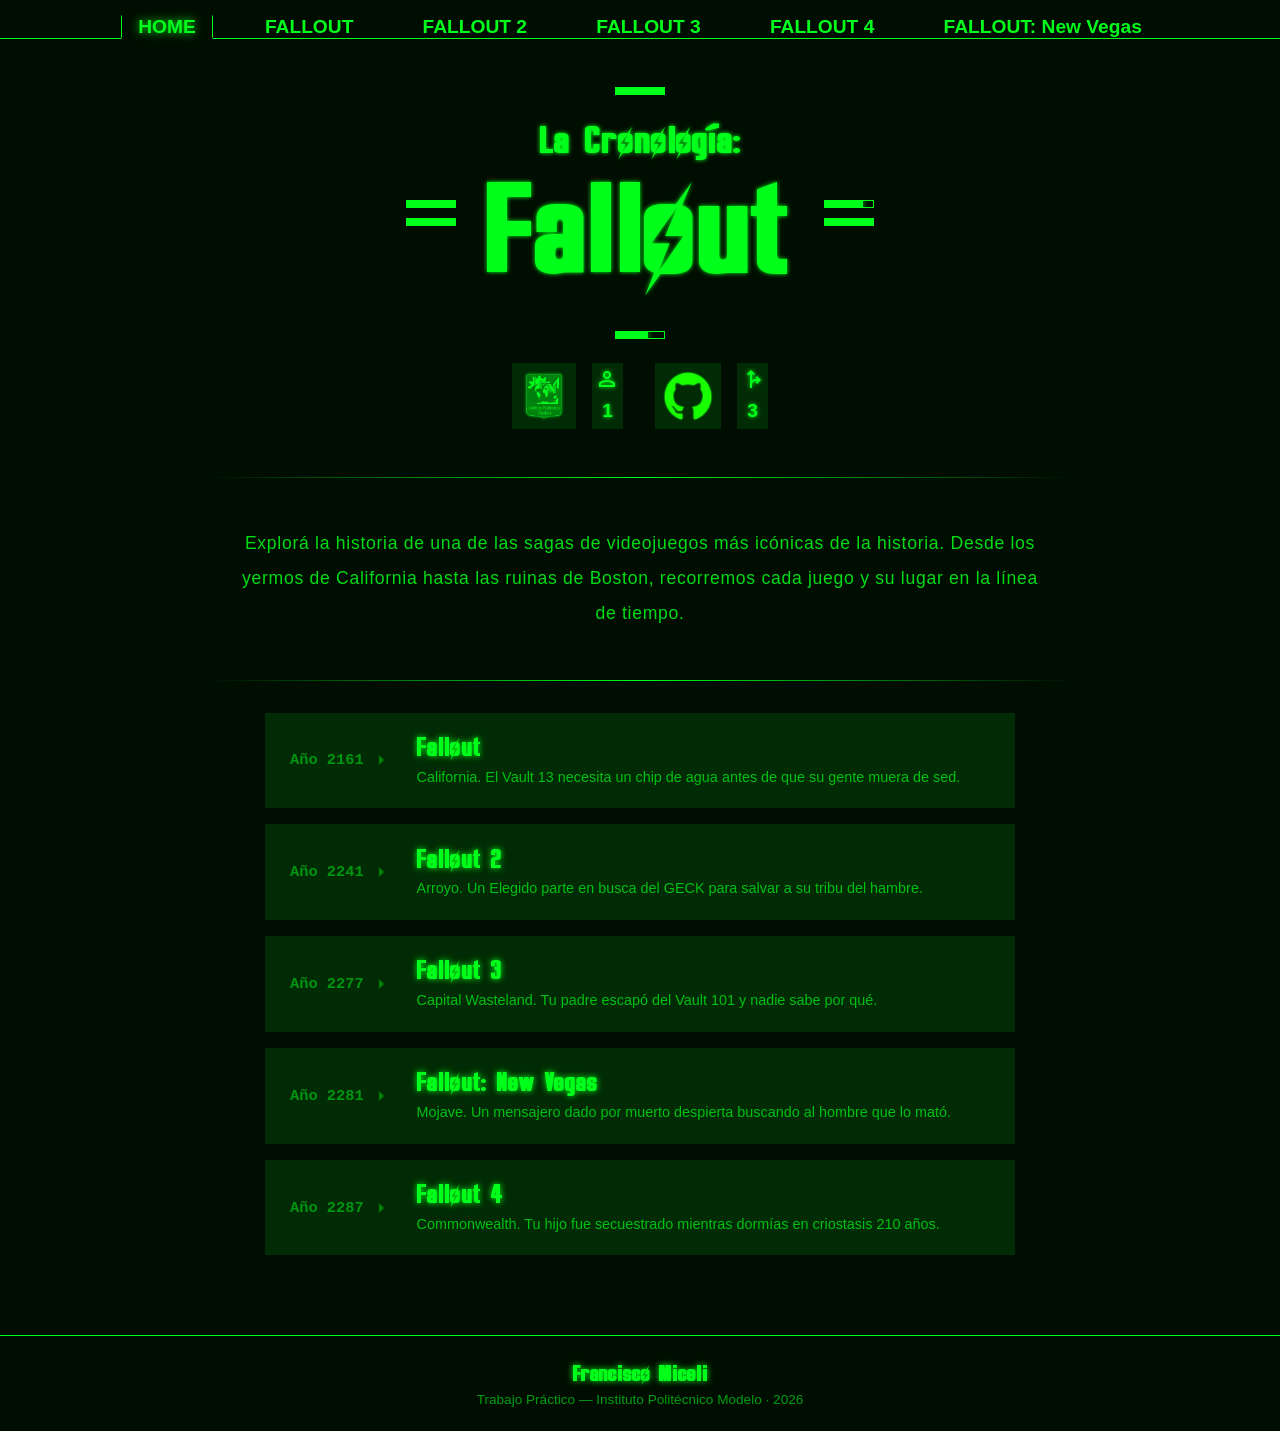
==== paginaMiceli/index.html @ d05db45f "primera version de fallout.html" ====
<!DOCTYPE html>
<html lang="en">
<head>
  <meta charset="UTF-8">
  <meta name="viewport" content="width=device-width, initial-scale=1.0">
  <title>Fallout: Cronología</title>
  <link rel="shortcut icon" href="img/logo100px.png" type="image/x-icon">
  <link rel="stylesheet" href="/paginaMiceli/styles.css">
  <link rel="stylesheet" href="https://fonts.googleapis.com/css2?family=Material+Symbols+Outlined:opsz,wght,FILL,GRAD@24,300,1,0&icon_names=arrow_right,fork_right,person" />
</head>
<body>
  <header class="header">
    <nav class="headerNav" id="mainNav">
      <ul class="headerList">
        <li class="headerItem">
          <a href="/paginaMiceli/index.html" class="headerLink active" data-mobile="H ">HOME</a>                
        </li>
        <li class="headerItem">
          <a href="/paginaMiceli/fallout.html" class="headerLink" data-mobile="F1">FALLOUT</a>
        </li>
        <li class="headerItem">
          <a href="#" class="headerLink" data-mobile="F2">FALLOUT 2</a>
        </li>
        <li class="headerItem">
          <a href="#" class="headerLink" data-mobile="F3">FALLOUT 3</a>
        </li>
        <li class="headerItem">
          <a href="#" class="headerLink" data-mobile="F4">FALLOUT 4</a>
        </li>
        <li class="headerItem">
          <a href="#" class="headerLink" data-mobile="FNV">FALLOUT: New Vegas</a>
        </li>
    </ul>
    </nav>      
  </header>

  <main>
  <section class="heroSection">
    <div class="pipboyCondition">

      <div class="conditionTop">
        <div class="statBarH"><div class="statFill" style="width:100%"></div></div>
      </div>

      <div class="conditionMiddle">
        <div class="conditionBars conditionBarsLeft">
          <div class="statBarH"><div class="statFill" style="width:100%"></div></div>
          <div class="statBarH"><div class="statFill" style="width:100%"></div></div>
        </div>

        <div class="textoMedio">
          <h1 class="titulos">
            <span class="titulo parteArriba">
              La Cronología:
            </span>
            <span class="titulo parteAbajo">
              Fallout
            </span>
          </h1>
        </div>

        <div class="conditionBars conditionBarsRight">
          <div class="statBarH"><div class="statFill" style="width:80%"></div></div>
          <div class="statBarH"><div class="statFill" style="width:100%"></div></div>
        </div>
      </div>

      <div class="conditionBottom">
        <div class="statBarH"><div class="statFill" style="width:67%"></div></div>
      </div>

    </div>
    <div class="infoContainer">
      <div class="box">
        <div class="logoContainer">
          <img src="img/logoPoli.png" alt="logo del instituto politécnico modelo">
        </div>
        <div class="dataContainer">
          <span class="material-symbols-outlined">person</span>
          <p>1</p>
        </div>
      </div>
      <div class="box">
        <div class="logoContainer">
          <img src="img/logoGithub.png" alt="logo de github">
        </div>
        <div class="dataContainer">
          <span class="material-symbols-outlined">fork_right</span>
          <p>3</p>
        </div>
      </div>
    </div>
  </section>
    
    <section class="introSection">
      <p class="introDesc">
        Explorá la historia de una de las sagas de videojuegos más icónicas de la historia.
        Desde los yermos de California hasta las ruinas de Boston, recorremos cada juego y su lugar en la línea de tiempo.
      </p>
    </section>

    <section class="gamesSection">
      <a href="/paginaMiceli/fallout.html" class="gameCard">
        <div class="gameLeft">
          <span class="gameYear">Año 2161</span>
          <span class="material-symbols-outlined gameArrow">arrow_right</span>
        </div>
        <div class="gameRight">
          <h2 class="gameTitle">Fallout</h2>
          <p class="gameDesc">California. El Vault 13 necesita un chip de agua antes de que su gente muera de sed.</p>
        </div>
      </a>
      <a href="#" class="gameCard">
        <div class="gameLeft">
          <span class="gameYear">Año 2241</span>
          <span class="material-symbols-outlined gameArrow">arrow_right</span>
        </div>
        <div class="gameRight">
          <h2 class="gameTitle">Fallout 2</h2>
          <p class="gameDesc">Arroyo. Un Elegido parte en busca del GECK para salvar a su tribu del hambre.</p>
        </div>
      </a>
      <a href="#" class="gameCard">
        <div class="gameLeft">
          <span class="gameYear">Año 2277</span>
          <span class="material-symbols-outlined gameArrow">arrow_right</span>
        </div>
        <div class="gameRight">
          <h2 class="gameTitle">Fallout 3</h2>
          <p class="gameDesc">Capital Wasteland. Tu padre escapó del Vault 101 y nadie sabe por qué.</p>
        </div>
      </a>
      <a href="#" class="gameCard">
        <div class="gameLeft">
          <span class="gameYear">Año 2281</span>
          <span class="material-symbols-outlined gameArrow">arrow_right</span>
        </div>
        <div class="gameRight">
          <h2 class="gameTitle">Fallout: New Vegas</h2>
          <p class="gameDesc">Mojave. Un mensajero dado por muerto despierta buscando al hombre que lo mató.</p>
        </div>
      </a>
      <a href="#" class="gameCard">
        <div class="gameLeft">
          <span class="gameYear">Año 2287</span>
          <span class="material-symbols-outlined gameArrow">arrow_right</span>
        </div>
        <div class="gameRight">
          <h2 class="gameTitle">Fallout 4</h2>
          <p class="gameDesc">Commonwealth. Tu hijo fue secuestrado mientras dormías en criostasis 210 años.</p>
        </div>
      </a>
    </section>

  </main>

  <footer class="footer">
    <p class="footerNombre">Francisco Miceli</p>
    <p class="footerInfo">Trabajo Práctico — Instituto Politécnico Modelo · 2026</p>
  </footer>

</body>
</html>
---- paginaMiceli/styles.css ----
:root{
    /*ejemplo*/
    --verdeOscuro: #000e01;
    --verdePrincipal: #00ff1a;
    --verdeSecundario: #002b04;
    --fontPrincipal: 'Roboto', sans-serif;
    --fontTitulos: 'Overseer', sans-serif;
}
@font-face {
    font-family: 'Overseer';
    src: url('overseerFont/Overseer.otf');
    font-weight: 400;
    font-style: normal;
}
@font-face {
    font-family: 'Overseer';
    src: url('overseerFont/Overseer Italic.otf');
    font-weight: 400;
    font-style: italic;
}

@font-face {
    font-family: 'Overseer';
    src: url('overseerFont/Overseer Bold.otf');
    font-weight: 700;
    font-style: normal;
}

@font-face {
    font-family: 'Overseer';
    src: url('overseerFont/Overseer Bold Italic.otf');
    font-weight: 700;
    font-style: italic;
}

body{
    background-color: var(--verdeOscuro);
    color: var(--verdePrincipal);
    font-family: var(--fontPrincipal);
    font-weight: 700;
    margin: 0;
    padding: 0;
}

/*======== HEADER =========*/

.header {
  padding-top: 1rem;
  background-color: var(--verdeOscuro);
  position: sticky;
  top: 0;
  z-index: 100;
  border-bottom: 1px solid var(--verdePrincipal);
  display: flex;
  justify-content: center;
}

.headerList {
  display: flex;
  gap: 2.2rem;
  list-style: none;
  margin: 0;
  padding: 0;
}

.headerLink {
  padding: 0 1rem;
  color: var(--verdePrincipal);
  font-weight: 700;
  font-family: var(--fontPrincipal);
  text-decoration: none;
  font-size: clamp(0.9rem, 1.5vw, 1.4rem);
  border: 1px solid var(--verdeOscuro);
  border-left: 1px solid var(--verdeOscuro);
  border-right: 1px solid var(--verdeOscuro);
}

.headerLink.active {
  text-shadow: 0 0 10px var(--verdePrincipal);
  border-bottom: 2px solid var(--verdeOscuro);
  border-left: 1px solid var(--verdePrincipal);
  border-right: 1px solid var(--verdePrincipal);
}

.headerLink:hover {
  text-shadow: 0 0 10px var(--verdePrincipal);
  transition: text-shadow 0.2s ease;
}
/*=====================================*/
/*======== HEADER PARA MOBILE =========*/
@media (max-width: 768px) {
  .headerNav {
    display: flex;
  }

  .headerList {
    flex-direction: row;
    gap: 1rem;
    padding: 0;
  }

  .headerItem {
    padding: 0;
    border-bottom: none;
  }

  .headerLink {
    font-size: 0;
    color: transparent;
    display: block;
  }

  .headerLink::before {
    content: attr(data-mobile);
    color: var(--verdePrincipal);
    font-size: 1rem;
  } /* Agrega un pseudo-elemento para mostrar el texto en móvil*/
}
/*========================================*/

/*======== MAIN =========*/

.pipboyCondition {
  display: flex;
  flex-direction: column;
  align-items: center;
  gap: 0.8rem;
  width: 100%;
}

.conditionTop,
.conditionBottom {
  display: flex;
  justify-content: center;
  width: 50%;
}

.conditionMiddle {
  display: flex;
  align-items: center;
  justify-content: center;
  gap: 2rem;
}

.conditionBars {
  display: flex;
  flex-direction: column;
  gap: 0.6rem;
}

.statBarH {
  width: 3rem;
  height: 6px;
  border: 1px solid var(--verdePrincipal);
  overflow: hidden;
}

.statFill {
  width: 100%;
  height: 100%;
  background-color: var(--verdePrincipal);
  box-shadow: 0 0 6px var(--verdePrincipal);
}

.heroSection {
  display: flex;
  flex-direction: column;
  align-items: center;
  gap: 1.5rem;
  padding: 3rem 2rem;
}

.textoMedio {
  display: flex;
  justify-content: center;
  }

.titulos {
  display: flex;
  flex-direction: column;
  align-items: center;
}

.titulo{
  font-family: var(--fontTitulos);
}

.titulos > *{
  text-shadow: 0 0 4px var(--verdePrincipal)  ;
}

.parteArriba {
  font-size: clamp(1.5rem, 3vw, 2.5rem);
  margin: -10px;
}

.parteAbajo {
  font-size: clamp(4rem, 10vw, 8rem);
}

.infoContainer{
  display: flex;
  justify-content: center;
  align-items: center;
  gap: 2rem;
}

.box{
  display: flex;
  align-items: stretch;
  gap: 1rem;
}

.logoContainer {
  display: flex;
  align-items: center;
  background: var(--verdeSecundario);
  padding: 0.5em;
}

.logoContainer img{
  height: 3.1em;
}

.dataContainer{
  display: flex;
  align-items: center;
  flex-direction: column;
  justify-content: space-between;
  background: var(--verdeSecundario);
  padding: 0.2em;
}

.dataContainer > *{
  text-shadow: 0 0 4px var(--verdePrincipal);
  text-align: center;
  font-size: 1.2em;
  line-height: 1.5;
  margin: 0;
}

.dataContainer img{
  height: 1.2em;
}

.introSection {
  display: flex;
  justify-content: center;
  padding: 3rem 2rem;
  margin: 0 auto;
  max-width: 800px;
  text-align: center;
  border-top: 1px solid transparent;
  border-bottom: 1px solid transparent;
  border-image: linear-gradient(to right, transparent, var(--verdePrincipal), transparent) 1;
} 

.introDesc {
  font-size: clamp(0.85rem, 1.5vw, 1.1rem);
  font-weight: 400;
  line-height: 2;
  color: var(--verdePrincipal);
  opacity: 0.85;
  margin: 0;
  letter-spacing: 0.04em;
}

/*======== GAMES SECTION =========*/

.gamesSection {
  display: flex;
  flex-direction: column;
  gap: 1rem;
  max-width: 750px;
  margin: 0 auto;
  padding: 2rem;
}

.gameCard {
  display: flex;
  align-items: center;
  gap: 1.5rem;
  padding: 1.2rem 1.5rem;
  border: 1px solid var(--verdeSecundario);
  background-color: var(--verdeSecundario);
  text-decoration: none;
  color: var(--verdePrincipal);
  transition: all 0.2s ease;
}

.gameCard:hover {
  border-color: var(--verdePrincipal);
  box-shadow: 0 0 14px rgba(0, 255, 26, 0.25);
  transform: translateX(6px);
}

.gameLeft {
  display: flex;
  align-items: center;
  gap: 0.3rem;
  min-width: 5rem;
}

.gameRight {
  display: flex;
  flex-direction: column;
  gap: 0.3rem;
}

.gameYear {
  font-family: 'Courier New', monospace;
  font-size: clamp(0.75rem, 1.2vw, 1rem);
  opacity: 0.5;
  text-align: center;
}

.gameTitle {
  font-family: var(--fontTitulos);
  font-size: clamp(1rem, 2.5vw, 1.6rem);
  margin: 0;
  text-shadow: 0 0 6px var(--verdePrincipal);
}

.gameDesc {
  font-size: clamp(0.75rem, 1.2vw, 0.9rem);
  font-weight: 400;
  opacity: 0.7;
  margin: 0;
  line-height: 1.5;
}

.gameArrow {
  font-size: clamp(1.2rem, 2.5vw, 2rem);
  opacity: 0.4;
  transition: all 0.2s ease;
}

.gameCard:hover .gameArrow {
  opacity: 1;
}

@media (max-  : 768px) {
  .gamesSection {
    padding: 1rem;
  }

  .gameCard {
    grid-template-columns: 4rem 1fr;
    grid-template-rows: auto auto;
  }

  .gameArrow {
    display: none;
  }
}

/*========================================*/

/*======== FOOTER =========*/

.footer {
  display: flex;
  flex-direction: column;
  align-items: center;
  gap: 0.3rem;
  padding: 1.5rem;
  border-top: 1px solid var(--verdePrincipal);
  margin-top: 3rem;
  text-align: center;
}

.footerNombre {
  font-family: var(--fontTitulos);
  font-size: clamp(1rem, 2vw, 1.4rem);
  margin: 0;
  text-shadow: 0 0 6px var(--verdePrincipal);
}

.footerInfo {
  font-size: 0.85rem;
  font-weight: 400;
  opacity: 0.6;
  margin: 0;
}
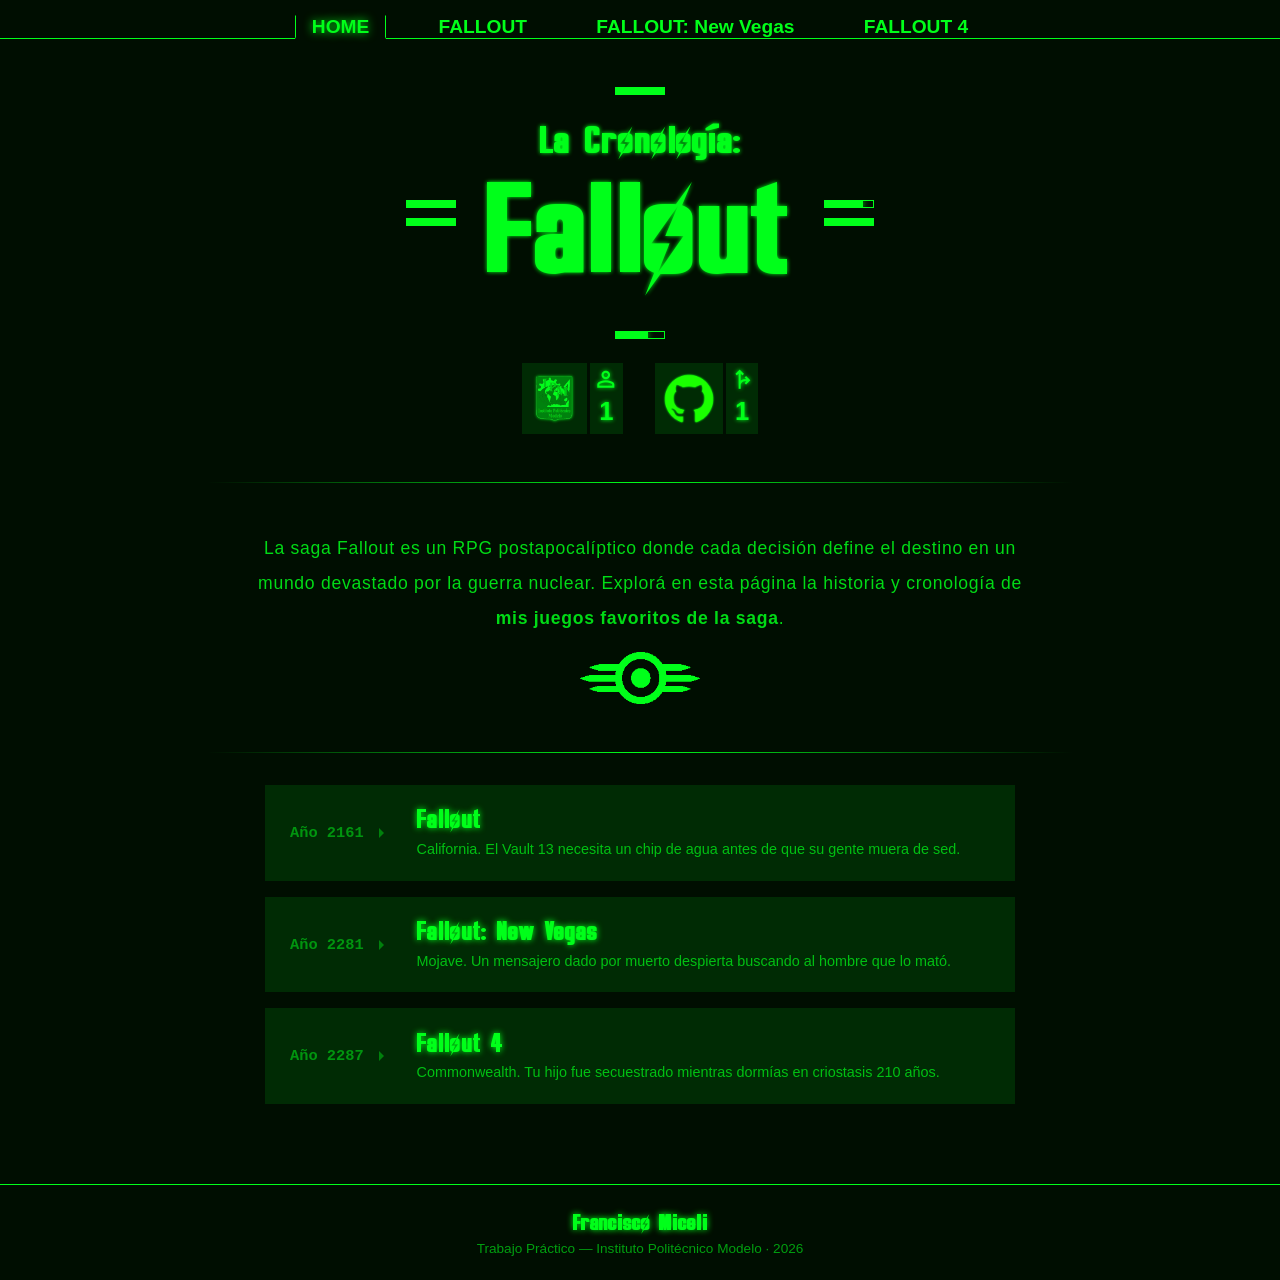
==== commit 834fcfc1: "página terminada, se le pueden agregar un par de cosas si se quiere" ====
--- a/paginaMiceli/index.html
+++ b/paginaMiceli/index.html
@@ -19,16 +19,10 @@
           <a href="/paginaMiceli/fallout.html" class="headerLink" data-mobile="F1">FALLOUT</a>
         </li>
         <li class="headerItem">
-          <a href="#" class="headerLink" data-mobile="F2">FALLOUT 2</a>
+          <a href="/paginaMiceli/falloutnv.html" class="headerLink" data-mobile="FNV">FALLOUT: New Vegas</a>
         </li>
         <li class="headerItem">
-          <a href="#" class="headerLink" data-mobile="F3">FALLOUT 3</a>
-        </li>
-        <li class="headerItem">
-          <a href="#" class="headerLink" data-mobile="F4">FALLOUT 4</a>
-        </li>
-        <li class="headerItem">
-          <a href="#" class="headerLink" data-mobile="FNV">FALLOUT: New Vegas</a>
+          <a href="/paginaMiceli/fallout4.html" class="headerLink" data-mobile="F4">FALLOUT 4</a>
         </li>
     </ul>
     </nav>      
@@ -36,7 +30,7 @@
 
   <main>
   <section class="heroSection">
-    <div class="pipboyCondition">
+    <div class="pipboyConditionContainer">
 
       <div class="conditionTop">
         <div class="statBarH"><div class="statFill" style="width:100%"></div></div>
@@ -73,30 +67,31 @@
     <div class="infoContainer">
       <div class="box">
         <div class="logoContainer">
-          <img src="img/logoPoli.png" alt="logo del instituto politécnico modelo">
+          <img src="img/logoPoli.png" alt="logo del instituto politécnico modelo" title="Para TP del Instituto Politécnico Modelo">
         </div>
-        <div class="dataContainer">
+        <div class="dataContainer" title="Por Francisco Miceli">
           <span class="material-symbols-outlined">person</span>
           <p>1</p>
         </div>
       </div>
       <div class="box">
         <div class="logoContainer">
-          <img src="img/logoGithub.png" alt="logo de github">
+          <img src="img/logoGithub.png" alt="logo de github" title="Repositorio Github">
         </div>
-        <div class="dataContainer">
+        <div class="dataContainer" title="Cantidad de Ramas en Github: 1">
           <span class="material-symbols-outlined">fork_right</span>
-          <p>3</p>
+          <p>1</p>
         </div>
       </div>
     </div>
   </section>
     
     <section class="introSection">
-      <p class="introDesc">
-        Explorá la historia de una de las sagas de videojuegos más icónicas de la historia.
-        Desde los yermos de California hasta las ruinas de Boston, recorremos cada juego y su lugar en la línea de tiempo.
-      </p>
+      <h3 class="introDesc">
+        La saga Fallout es un RPG postapocalíptico donde cada decisión define el destino en un mundo devastado por la guerra nuclear.
+        Explorá en esta página la historia y cronología de <strong>mis juegos favoritos de la saga</strong>.
+      </h3>
+      <img src="img/logoVaulttec.png" alt="logo de Vault-Tec" class="introFoto">
     </section>
 
     <section class="gamesSection">
@@ -110,27 +105,7 @@
           <p class="gameDesc">California. El Vault 13 necesita un chip de agua antes de que su gente muera de sed.</p>
         </div>
       </a>
-      <a href="#" class="gameCard">
-        <div class="gameLeft">
-          <span class="gameYear">Año 2241</span>
-          <span class="material-symbols-outlined gameArrow">arrow_right</span>
-        </div>
-        <div class="gameRight">
-          <h2 class="gameTitle">Fallout 2</h2>
-          <p class="gameDesc">Arroyo. Un Elegido parte en busca del GECK para salvar a su tribu del hambre.</p>
-        </div>
-      </a>
-      <a href="#" class="gameCard">
-        <div class="gameLeft">
-          <span class="gameYear">Año 2277</span>
-          <span class="material-symbols-outlined gameArrow">arrow_right</span>
-        </div>
-        <div class="gameRight">
-          <h2 class="gameTitle">Fallout 3</h2>
-          <p class="gameDesc">Capital Wasteland. Tu padre escapó del Vault 101 y nadie sabe por qué.</p>
-        </div>
-      </a>
-      <a href="#" class="gameCard">
+      <a href="/paginaMiceli/falloutnv.html" class="gameCard">
         <div class="gameLeft">
           <span class="gameYear">Año 2281</span>
           <span class="material-symbols-outlined gameArrow">arrow_right</span>
@@ -140,7 +115,7 @@
           <p class="gameDesc">Mojave. Un mensajero dado por muerto despierta buscando al hombre que lo mató.</p>
         </div>
       </a>
-      <a href="#" class="gameCard">
+      <a href="/paginaMiceli/fallout4.html" class="gameCard">
         <div class="gameLeft">
           <span class="gameYear">Año 2287</span>
           <span class="material-symbols-outlined gameArrow">arrow_right</span>
--- a/paginaMiceli/styles.css
+++ b/paginaMiceli/styles.css
@@ -1,5 +1,4 @@
 :root{
-    /*ejemplo*/
     --verdeOscuro: #000e01;
     --verdePrincipal: #00ff1a;
     --verdeSecundario: #002b04;
@@ -86,6 +85,10 @@
   text-shadow: 0 0 10px var(--verdePrincipal);
   transition: text-shadow 0.2s ease;
 }
+
+.headerLink:active {
+  text-shadow: none;
+}
 /*=====================================*/
 /*======== HEADER PARA MOBILE =========*/
 @media (max-width: 768px) {
@@ -120,7 +123,7 @@
 
 /*======== MAIN =========*/
 
-.pipboyCondition {
+.pipboyConditionContainer {
   display: flex;
   flex-direction: column;
   align-items: center;
@@ -190,12 +193,12 @@
 }
 
 .parteArriba {
-  font-size: clamp(1.5rem, 3vw, 2.5rem);
+  font-size: clamp(2rem, 3vw, 2.5rem);
   margin: -10px;
 }
 
 .parteAbajo {
-  font-size: clamp(4rem, 10vw, 8rem);
+  font-size: clamp(5rem, 10vw, 11rem);
 }
 
 .infoContainer{
@@ -208,7 +211,7 @@
 .box{
   display: flex;
   align-items: stretch;
-  gap: 1rem;
+  gap: 3px;
 }
 
 .logoContainer {
@@ -219,7 +222,7 @@
 }
 
 .logoContainer img{
-  height: 3.1em;
+  height: clamp(3rem, 4vw, 4.2em);
 }
 
 .dataContainer{
@@ -234,18 +237,21 @@
 .dataContainer > *{
   text-shadow: 0 0 4px var(--verdePrincipal);
   text-align: center;
-  font-size: 1.2em;
+  font-size: clamp(24px, 2vw, 26px);
   line-height: 1.5;
   margin: 0;
 }
 
-.dataContainer img{
-  height: 1.2em;
+.dataContainer span{
+  font-size: clamp(24px, 2vw, 28px);
+
 }
 
 .introSection {
   display: flex;
-  justify-content: center;
+  flex-direction: column;
+  justify-content: center;
+  align-items: center;
   padding: 3rem 2rem;
   margin: 0 auto;
   max-width: 800px;
@@ -265,6 +271,11 @@
   letter-spacing: 0.04em;
 }
 
+.introFoto{
+  width: clamp(120px, 20vw, 100px);
+  margin-top: 1rem;
+}
+
 /*======== GAMES SECTION =========*/
 
 .gamesSection {
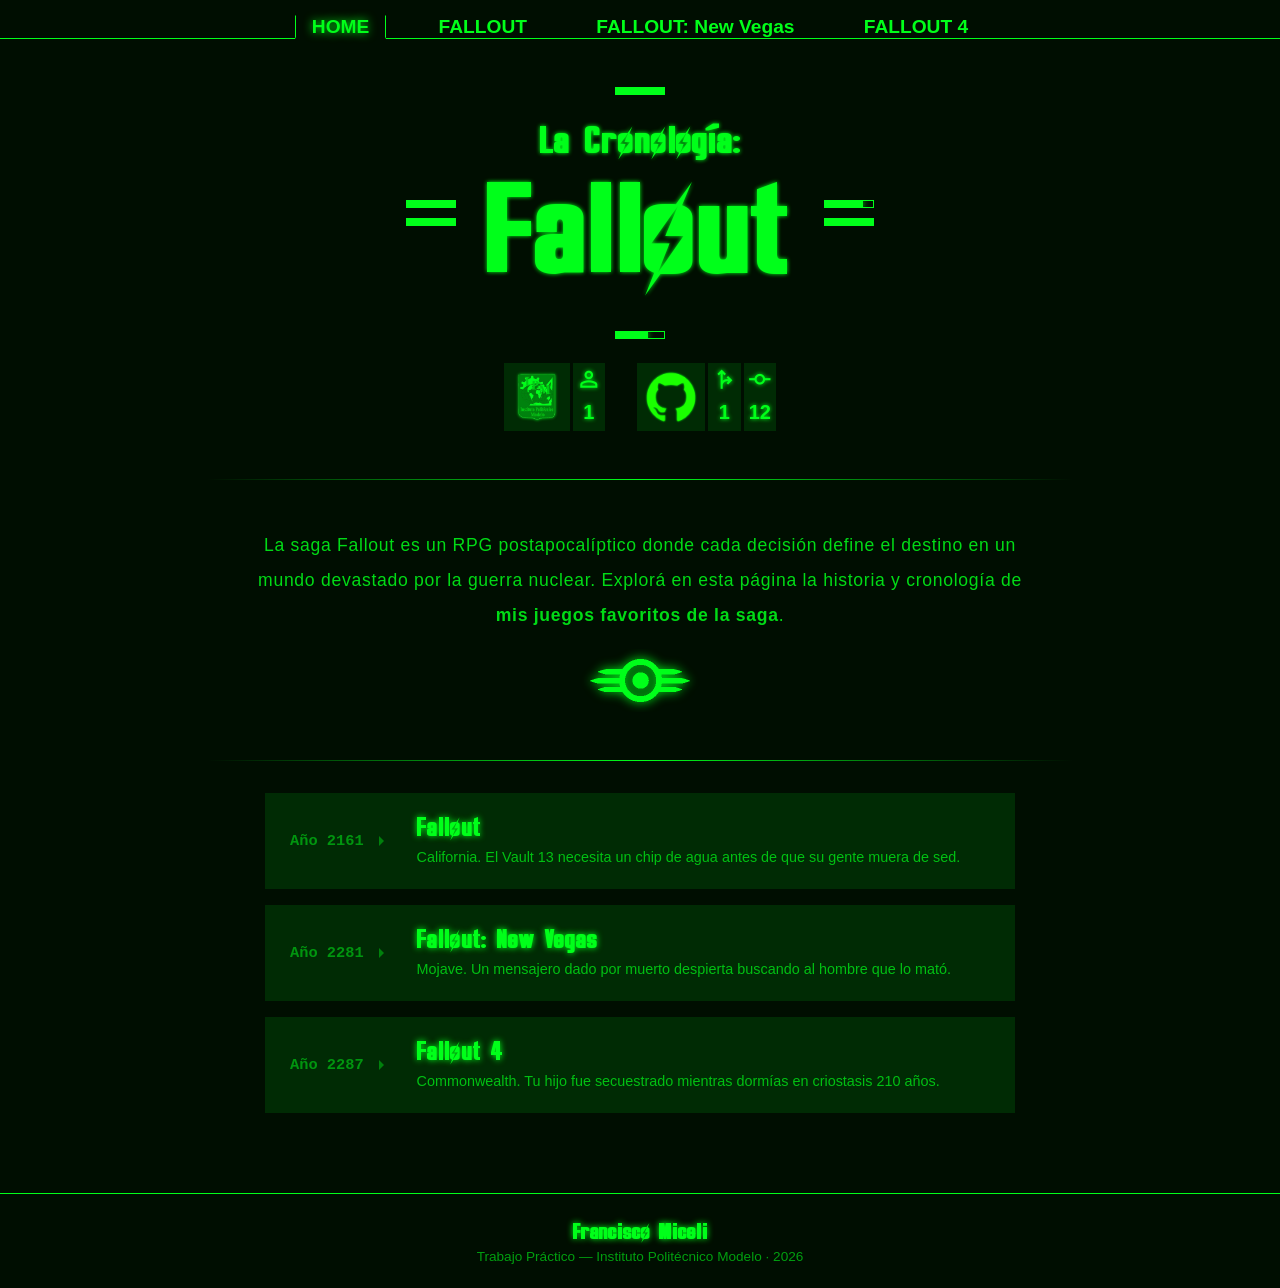
==== commit 59fef3c4: "correcciones generales: incorporacion de ::selection nombres de clases" ====
--- a/paginaMiceli/index.html
+++ b/paginaMiceli/index.html
@@ -6,7 +6,7 @@
   <title>Fallout: Cronología</title>
   <link rel="shortcut icon" href="img/logo100px.png" type="image/x-icon">
   <link rel="stylesheet" href="/paginaMiceli/styles.css">
-  <link rel="stylesheet" href="https://fonts.googleapis.com/css2?family=Material+Symbols+Outlined:opsz,wght,FILL,GRAD@24,300,1,0&icon_names=arrow_right,fork_right,person" />
+  <link rel="stylesheet" href="https://fonts.googleapis.com/css2?family=Material+Symbols+Outlined:opsz,wght,FILL,GRAD@24,300,1,0&icon_names=arrow_right,commit,fork_right,person" />
 </head>
 <body>
   <header class="header">
@@ -32,12 +32,12 @@
   <section class="heroSection">
     <div class="pipboyConditionContainer">
 
-      <div class="conditionTop">
+      <div class="conditionArriba">
         <div class="statBarH"><div class="statFill" style="width:100%"></div></div>
       </div>
 
-      <div class="conditionMiddle">
-        <div class="conditionBars conditionBarsLeft">
+      <div class="conditionMedio">
+        <div class="conditionBarras conditionBarrasIzquierda">
           <div class="statBarH"><div class="statFill" style="width:100%"></div></div>
           <div class="statBarH"><div class="statFill" style="width:100%"></div></div>
         </div>
@@ -53,13 +53,13 @@
           </h1>
         </div>
 
-        <div class="conditionBars conditionBarsRight">
+        <div class="conditionBarras conditionBarrasDerecha">
           <div class="statBarH"><div class="statFill" style="width:80%"></div></div>
           <div class="statBarH"><div class="statFill" style="width:100%"></div></div>
         </div>
       </div>
 
-      <div class="conditionBottom">
+      <div class="conditionAbajo">
         <div class="statBarH"><div class="statFill" style="width:67%"></div></div>
       </div>
 
@@ -82,6 +82,10 @@
           <span class="material-symbols-outlined">fork_right</span>
           <p>1</p>
         </div>
+        <div class="dataContainer" title="Cantidad de Commits en Github: 1">
+          <span class="material-symbols-outlined">commit</span>
+          <p>12</p>
+        </div>
       </div>
     </div>
   </section>
@@ -96,31 +100,31 @@
 
     <section class="gamesSection">
       <a href="/paginaMiceli/fallout.html" class="gameCard">
-        <div class="gameLeft">
+        <div class="gameIzquierda">
           <span class="gameYear">Año 2161</span>
           <span class="material-symbols-outlined gameArrow">arrow_right</span>
         </div>
-        <div class="gameRight">
+        <div class="gameDerecha">
           <h2 class="gameTitle">Fallout</h2>
           <p class="gameDesc">California. El Vault 13 necesita un chip de agua antes de que su gente muera de sed.</p>
         </div>
       </a>
       <a href="/paginaMiceli/falloutnv.html" class="gameCard">
-        <div class="gameLeft">
+        <div class="gameIzquierda">
           <span class="gameYear">Año 2281</span>
           <span class="material-symbols-outlined gameArrow">arrow_right</span>
         </div>
-        <div class="gameRight">
+        <div class="gameDerecha">
           <h2 class="gameTitle">Fallout: New Vegas</h2>
           <p class="gameDesc">Mojave. Un mensajero dado por muerto despierta buscando al hombre que lo mató.</p>
         </div>
       </a>
       <a href="/paginaMiceli/fallout4.html" class="gameCard">
-        <div class="gameLeft">
+        <div class="gameIzquierda">
           <span class="gameYear">Año 2287</span>
           <span class="material-symbols-outlined gameArrow">arrow_right</span>
         </div>
-        <div class="gameRight">
+        <div class="gameDerecha">
           <h2 class="gameTitle">Fallout 4</h2>
           <p class="gameDesc">Commonwealth. Tu hijo fue secuestrado mientras dormías en criostasis 210 años.</p>
         </div>
--- a/paginaMiceli/styles.css
+++ b/paginaMiceli/styles.css
@@ -30,6 +30,11 @@
     src: url('overseerFont/Overseer Bold Italic.otf');
     font-weight: 700;
     font-style: italic;
+}
+
+*::selection{
+  background-color: var(--verdePrincipal);
+  color: var(--verdeOscuro);
 }
 
 body{
@@ -131,21 +136,21 @@
   width: 100%;
 }
 
-.conditionTop,
-.conditionBottom {
+.conditionArriba,
+.conditionAbajo {
   display: flex;
   justify-content: center;
   width: 50%;
 }
 
-.conditionMiddle {
+.conditionMedio {
   display: flex;
   align-items: center;
   justify-content: center;
   gap: 2rem;
 }
 
-.conditionBars {
+.conditionBarras {
   display: flex;
   flex-direction: column;
   gap: 0.6rem;
@@ -237,9 +242,13 @@
 .dataContainer > *{
   text-shadow: 0 0 4px var(--verdePrincipal);
   text-align: center;
-  font-size: clamp(24px, 2vw, 26px);
+  font-size: clamp(20px, 2vw, 20px);
   line-height: 1.5;
   margin: 0;
+}
+
+.dataContainer p{
+  font-weight: 600;
 }
 
 .dataContainer span{
@@ -305,14 +314,14 @@
   transform: translateX(6px);
 }
 
-.gameLeft {
+.gameIzquierda {
   display: flex;
   align-items: center;
   gap: 0.3rem;
   min-width: 5rem;
 }
 
-.gameRight {
+.gameDerecha {
   display: flex;
   flex-direction: column;
   gap: 0.3rem;
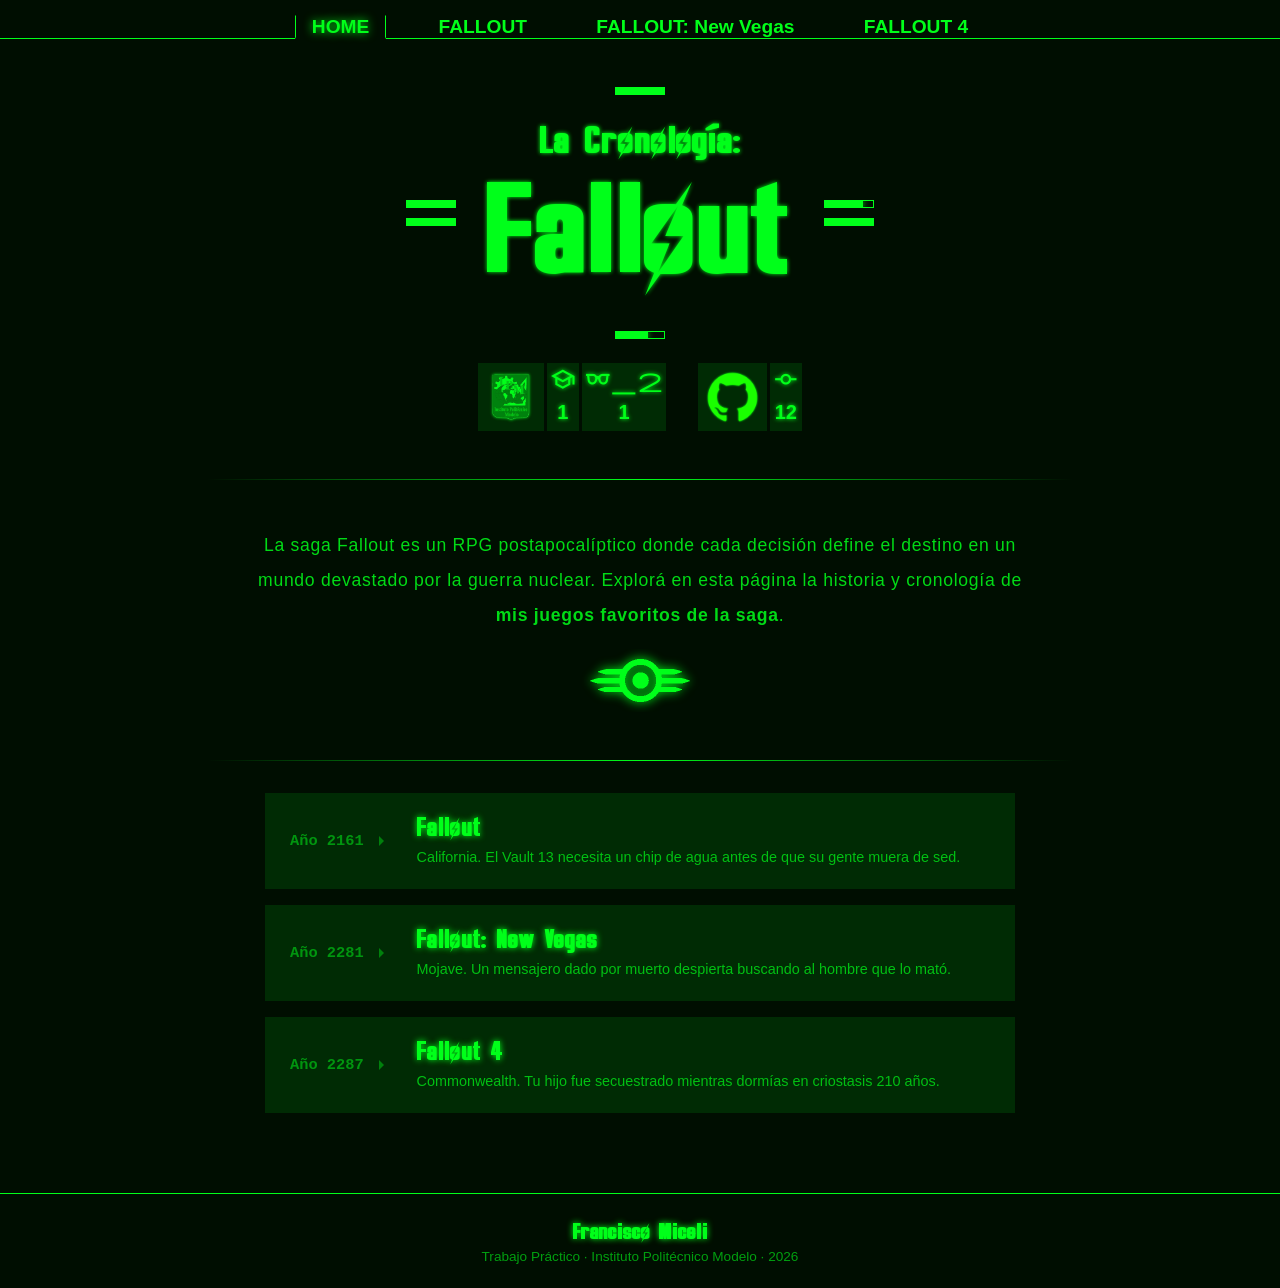
==== commit 40f072a4: "actualizacion footer e infoContainer" ====
--- a/paginaMiceli/index.html
+++ b/paginaMiceli/index.html
@@ -6,7 +6,7 @@
   <title>Fallout: Cronología</title>
   <link rel="shortcut icon" href="img/logo100px.png" type="image/x-icon">
   <link rel="stylesheet" href="/paginaMiceli/styles.css">
-  <link rel="stylesheet" href="https://fonts.googleapis.com/css2?family=Material+Symbols+Outlined:opsz,wght,FILL,GRAD@24,300,1,0&icon_names=arrow_right,commit,fork_right,person" />
+  <link rel="stylesheet" href="https://fonts.googleapis.com/css2?family=Material+Symbols+Outlined:opsz,wght,FILL,GRAD@24,300,1,0&icon_names=arrow_right,commit,eyeglasses_2,fork_right,person,school" />
 </head>
 <body>
   <header class="header">
@@ -66,23 +66,23 @@
     </div>
     <div class="infoContainer">
       <div class="box">
-        <div class="logoContainer">
+        <a href="https://www.ipm.edu.ar" class="logoContainer" target="_blank">
           <img src="img/logoPoli.png" alt="logo del instituto politécnico modelo" title="Para TP del Instituto Politécnico Modelo">
+        </a>
+        <div class="dataContainer" title="Creador de la Página/Alumno: Francisco Miceli">
+          <span class="material-symbols-outlined">school</span>
+          <p>1</p>
         </div>
-        <div class="dataContainer" title="Por Francisco Miceli">
-          <span class="material-symbols-outlined">person</span>
+        <div class="dataContainer" title="Profesor: Franco Callipo">
+          <span class="material-symbols-outlined">eyeglasses_2</span>
           <p>1</p>
         </div>
       </div>
       <div class="box">
-        <div class="logoContainer">
+        <a href="https://github.com/Instituto-Politecnico-Modelo/Miceli-Tabuada-EjerciciosFront/tree/devPaginaMiceli" class="logoContainer" target="_blank">
           <img src="img/logoGithub.png" alt="logo de github" title="Repositorio Github">
-        </div>
-        <div class="dataContainer" title="Cantidad de Ramas en Github: 1">
-          <span class="material-symbols-outlined">fork_right</span>
-          <p>1</p>
-        </div>
-        <div class="dataContainer" title="Cantidad de Commits en Github: 1">
+        </a>
+        <div class="dataContainer" title="Cantidad de Commits en Github: 12">
           <span class="material-symbols-outlined">commit</span>
           <p>12</p>
         </div>
@@ -135,7 +135,7 @@
 
   <footer class="footer">
     <p class="footerNombre">Francisco Miceli</p>
-    <p class="footerInfo">Trabajo Práctico — Instituto Politécnico Modelo · 2026</p>
+    <p class="footerInfo">Trabajo Práctico · Instituto Politécnico Modelo · 2026</p>
   </footer>
 
 </body>
--- a/paginaMiceli/styles.css
+++ b/paginaMiceli/styles.css
@@ -1,7 +1,9 @@
 :root{
     --verdeOscuro: #000e01;
     --verdePrincipal: #00ff1a;
+    --verdePrincipalVariante: #00cc14;
     --verdeSecundario: #002b04;
+    --verdeSecundarioVariante: #004d09;
     --fontPrincipal: 'Roboto', sans-serif;
     --fontTitulos: 'Overseer', sans-serif;
 }
@@ -219,6 +221,11 @@
   gap: 3px;
 }
 
+.box > a:hover{
+  background-color: var(--verdeSecundarioVariante);
+  transition: all 0.2s ease;
+}
+
 .logoContainer {
   display: flex;
   align-items: center;
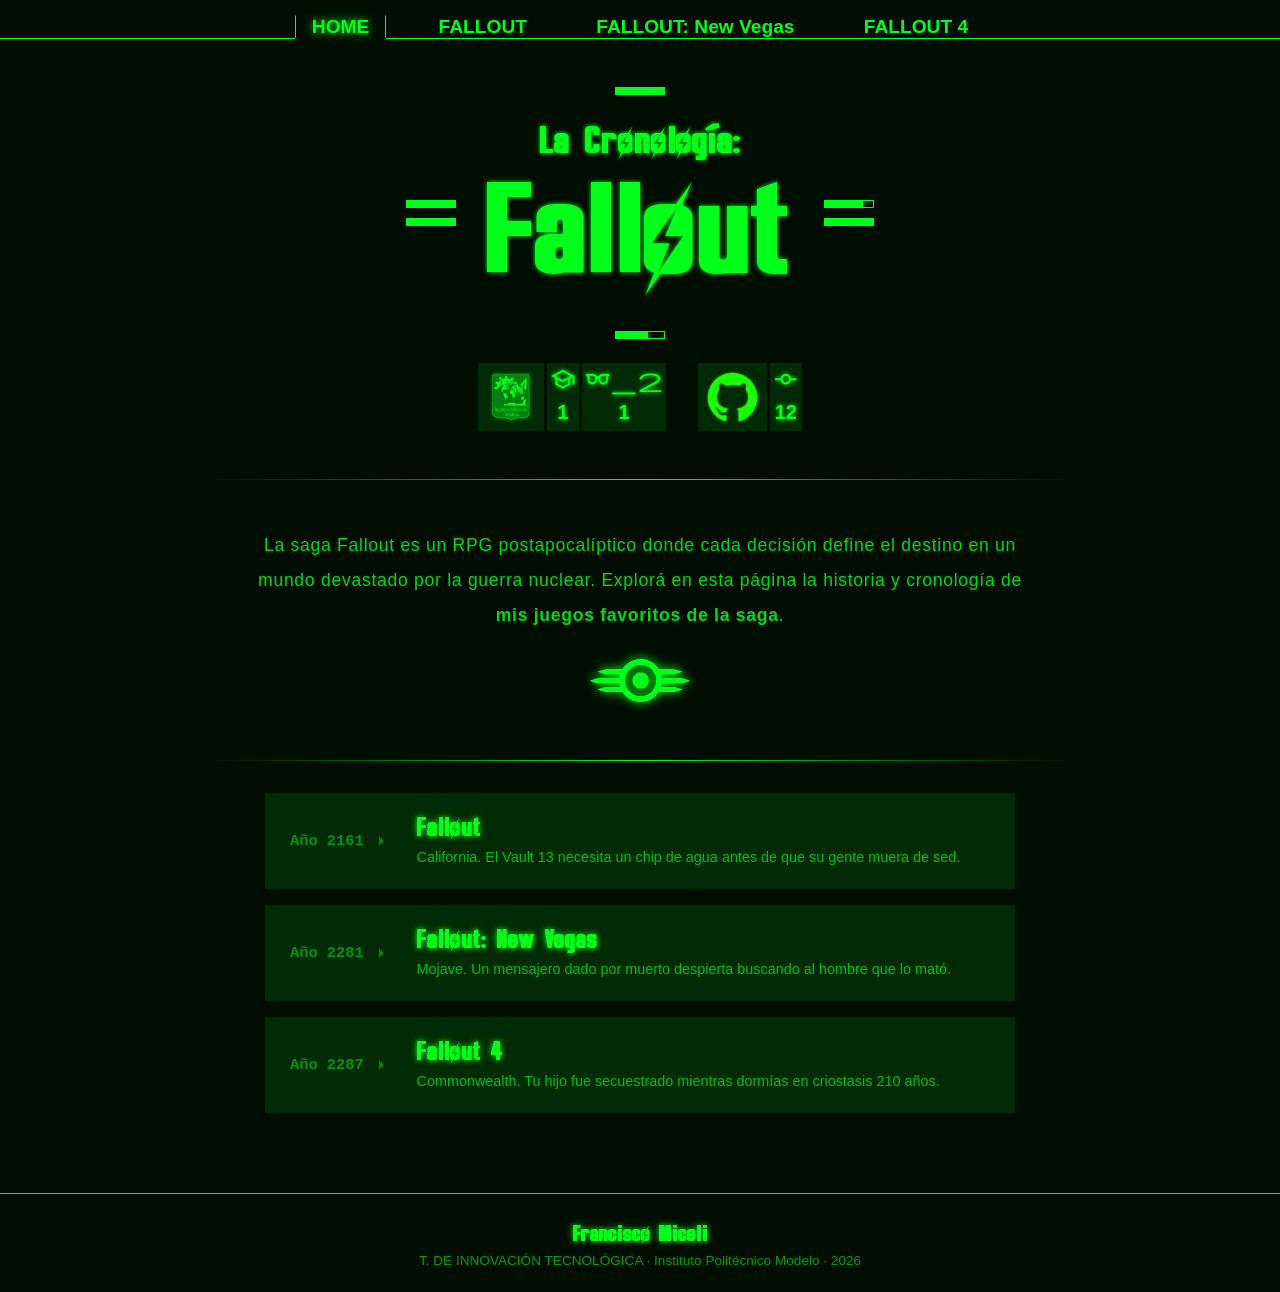
==== commit 11bc8fac: "agregue el textoEspecialHover a algunos textos siguiendo la estetica del pipboy de fallout" ====
--- a/paginaMiceli/index.html
+++ b/paginaMiceli/index.html
@@ -44,10 +44,10 @@
 
         <div class="textoMedio">
           <h1 class="titulos">
-            <span class="titulo parteArriba">
+            <span class="titulo parteArriba textoEspecialHover">
               La Cronología:
             </span>
-            <span class="titulo parteAbajo">
+            <span class="titulo parteAbajo textoEspecialHover">
               Fallout
             </span>
           </h1>
@@ -93,7 +93,7 @@
     <section class="introSection">
       <h3 class="introDesc">
         La saga Fallout es un RPG postapocalíptico donde cada decisión define el destino en un mundo devastado por la guerra nuclear.
-        Explorá en esta página la historia y cronología de <strong>mis juegos favoritos de la saga</strong>.
+        Explorá en esta página la historia y cronología de <strong class="textoEspecialHover">mis juegos favoritos de la saga</strong>.
       </h3>
       <img src="img/logoVaulttec.png" alt="logo de Vault-Tec" class="introFoto">
     </section>
@@ -134,8 +134,8 @@
   </main>
 
   <footer class="footer">
-    <p class="footerNombre">Francisco Miceli</p>
-    <p class="footerInfo">Trabajo Práctico · Instituto Politécnico Modelo · 2026</p>
+    <a class="textoEspecialHover footerNombre" href="https://www.instagram.com/frammicelii/" target="_blank">Francisco Miceli</a>
+    <p class="footerInfo">T. DE INNOVACIÓN TECNOLÓGICA · Instituto Politécnico Modelo · 2026</p>
   </footer>
 
 </body>
--- a/paginaMiceli/styles.css
+++ b/paginaMiceli/styles.css
@@ -46,6 +46,14 @@
     font-weight: 700;
     margin: 0;
     padding: 0;
+}
+
+
+.textoEspecialHover:hover {
+  background-color: var(--verdePrincipal);
+  color: var(--verdeSecundario);
+  text-shadow: none;
+  box-shadow: 0 0 6px var(--verdePrincipal);
 }
 
 /*======== HEADER =========*/
@@ -398,8 +406,11 @@
 
 .footerNombre {
   font-family: var(--fontTitulos);
+  color: var(--verdePrincipal);
+  text-decoration: none;
   font-size: clamp(1rem, 2vw, 1.4rem);
   margin: 0;
+  padding: 2px;
   text-shadow: 0 0 6px var(--verdePrincipal);
 }
 
